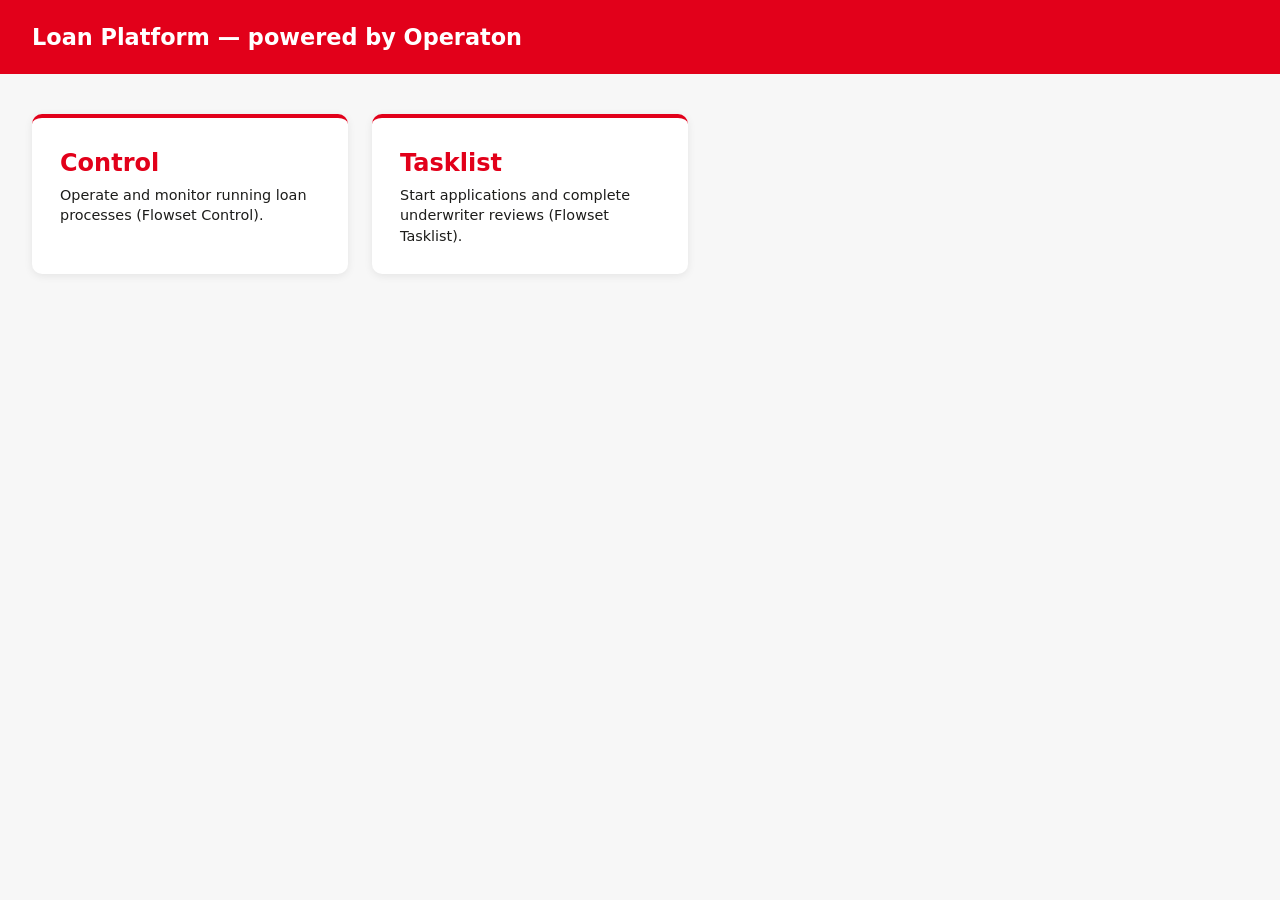
==== examples/loan-platform-sso/nginx/html/index.html @ 894576e4 "feat(loan-platform-sso): itemis-themed welcome page with Control/Tasklist tiles" ====
<!doctype html>
<html lang="en">
<head>
  <meta charset="utf-8"/>
  <meta name="viewport" content="width=device-width, initial-scale=1"/>
  <title>Loan Platform</title>
  <style>
    :root { --itemis-red:#e2001a; --itemis-dark:#1d1d1b; --itemis-bg:#f7f7f7; }
    body { margin:0; font-family: system-ui, sans-serif; background:var(--itemis-bg); color:var(--itemis-dark); }
    header { background:var(--itemis-red); color:#fff; padding:1.5rem 2rem; }
    h1 { margin:0; font-size:1.4rem; }
    main { display:flex; gap:1.5rem; padding:2.5rem 2rem; flex-wrap:wrap; }
    a.tile { display:block; width:260px; padding:1.75rem; background:#fff; border-radius:10px;
             text-decoration:none; color:var(--itemis-dark); box-shadow:0 2px 8px rgba(0,0,0,.08);
             border-top:4px solid var(--itemis-red); }
    a.tile:hover { box-shadow:0 4px 16px rgba(0,0,0,.15); }
    .tile h2 { margin:.2rem 0 .5rem; color:var(--itemis-red); }
    .tile p { margin:0; font-size:.9rem; line-height:1.4; }
  </style>
</head>
<body>
  <header><h1>Loan Platform — powered by Operaton</h1></header>
  <main>
    <a class="tile" href="/control/">
      <h2>Control</h2>
      <p>Operate and monitor running loan processes (Flowset Control).</p>
    </a>
    <a class="tile" href="/tasklist/">
      <h2>Tasklist</h2>
      <p>Start applications and complete underwriter reviews (Flowset Tasklist).</p>
    </a>
  </main>
</body>
</html>
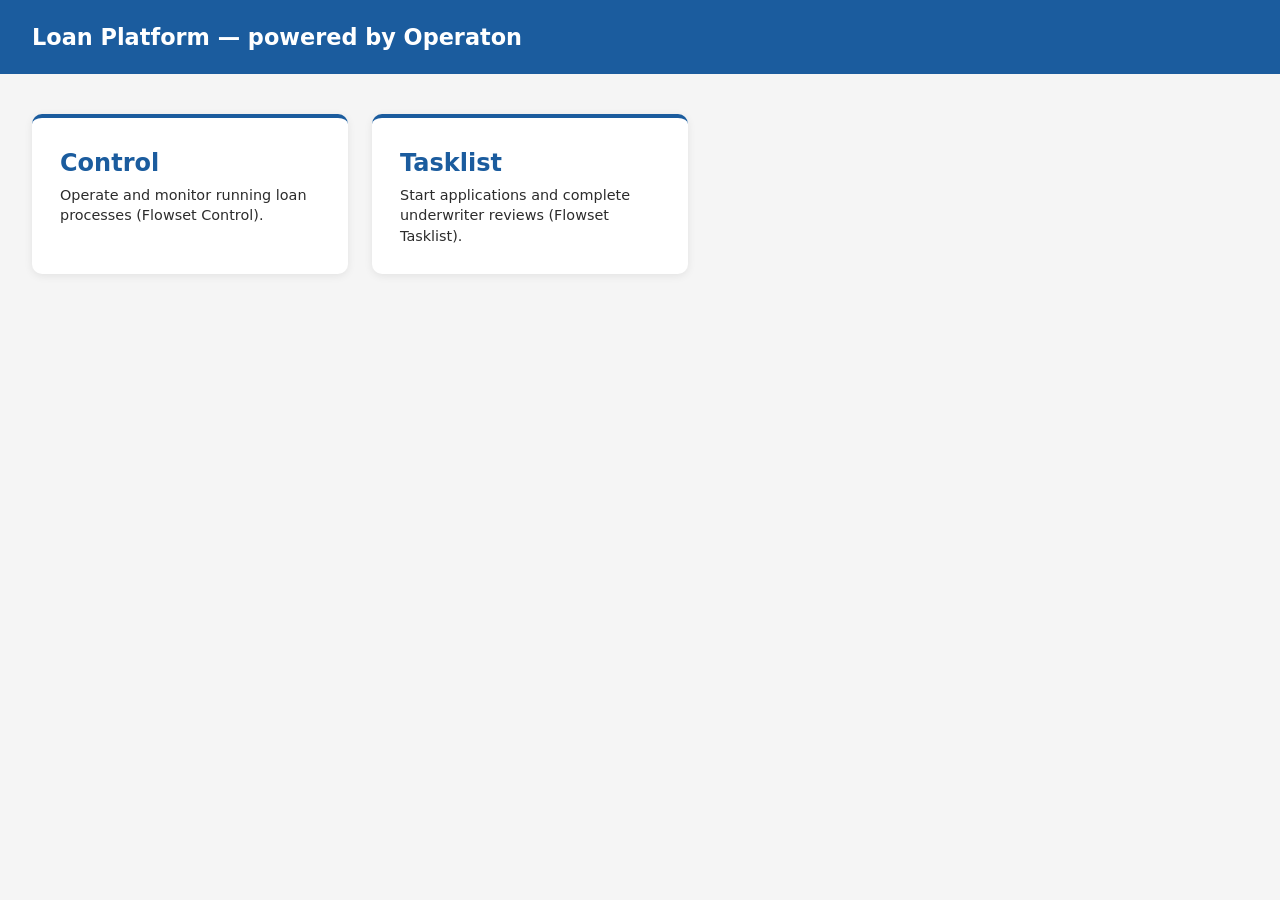
==== commit 4ebe9ede: "fix(loan-platform-sso): HTTP default, remove branding, fix Keycloak redirect - nginx now listens on " ====
--- a/examples/loan-platform-sso/nginx/html/index.html
+++ b/examples/loan-platform-sso/nginx/html/index.html
@@ -5,16 +5,16 @@
   <meta name="viewport" content="width=device-width, initial-scale=1"/>
   <title>Loan Platform</title>
   <style>
-    :root { --itemis-red:#e2001a; --itemis-dark:#1d1d1b; --itemis-bg:#f7f7f7; }
-    body { margin:0; font-family: system-ui, sans-serif; background:var(--itemis-bg); color:var(--itemis-dark); }
-    header { background:var(--itemis-red); color:#fff; padding:1.5rem 2rem; }
+    :root { --accent:#1b5c9e; --dark:#2c2c2c; --bg:#f5f5f5; }
+    body { margin:0; font-family: system-ui, sans-serif; background:var(--bg); color:var(--dark); }
+    header { background:var(--accent); color:#fff; padding:1.5rem 2rem; }
     h1 { margin:0; font-size:1.4rem; }
     main { display:flex; gap:1.5rem; padding:2.5rem 2rem; flex-wrap:wrap; }
     a.tile { display:block; width:260px; padding:1.75rem; background:#fff; border-radius:10px;
-             text-decoration:none; color:var(--itemis-dark); box-shadow:0 2px 8px rgba(0,0,0,.08);
-             border-top:4px solid var(--itemis-red); }
+             text-decoration:none; color:var(--dark); box-shadow:0 2px 8px rgba(0,0,0,.08);
+             border-top:4px solid var(--accent); }
     a.tile:hover { box-shadow:0 4px 16px rgba(0,0,0,.15); }
-    .tile h2 { margin:.2rem 0 .5rem; color:var(--itemis-red); }
+    .tile h2 { margin:.2rem 0 .5rem; color:var(--accent); }
     .tile p { margin:0; font-size:.9rem; line-height:1.4; }
   </style>
 </head>
